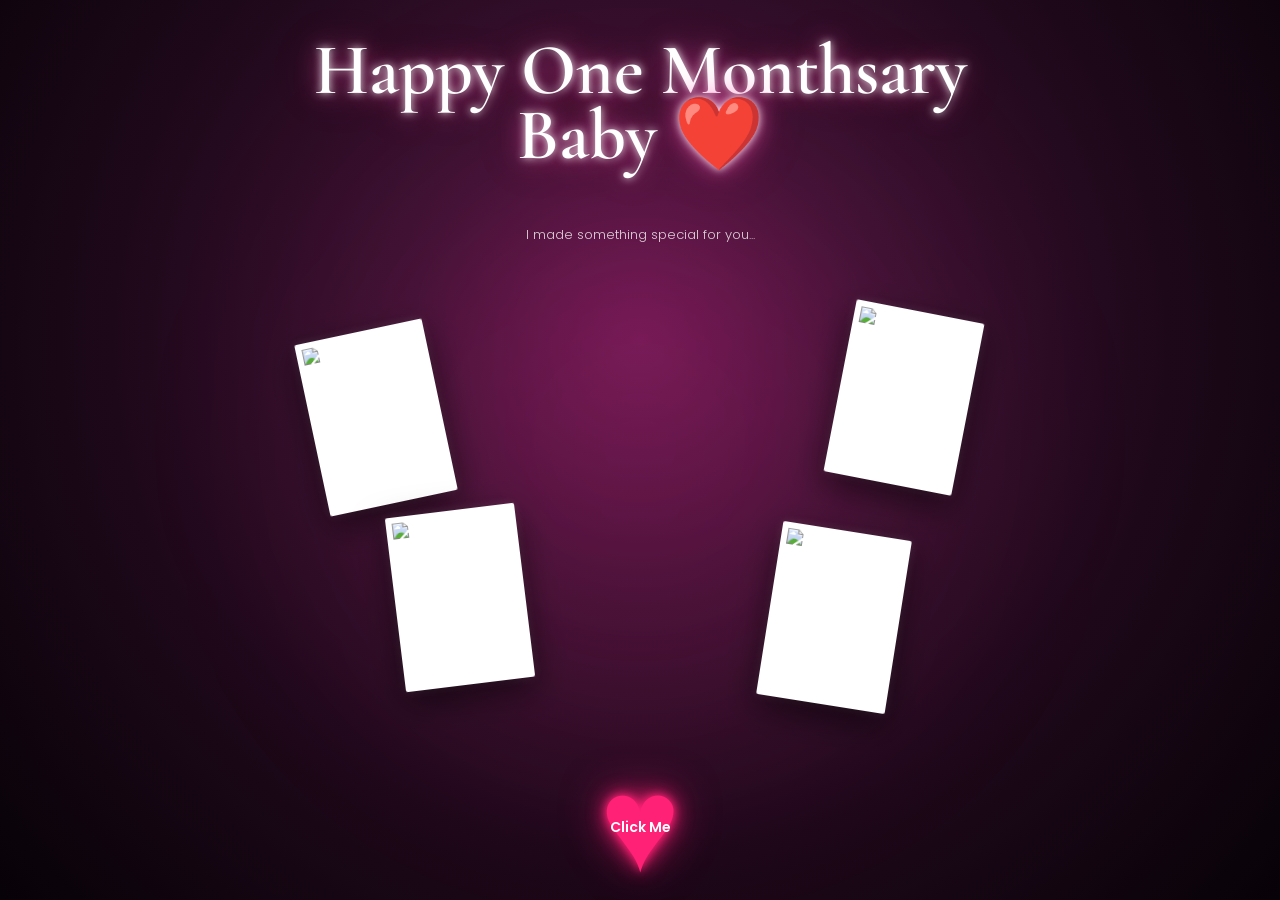
==== index.html @ 36be382c "Add files via upload" ====
<!DOCTYPE html>
<html lang="en">
<head>
    <meta charset="UTF-8">
    <meta name="viewport" content="width=device-width, initial-scale=1.0">
    <title>Happy One Monthsary ❤️</title>
    <link rel="stylesheet" href="style.css">
</head>

<body class="landing-page">

    <div id="floating-hearts"></div>

    <div class="stars"></div>

    <div class="landing-content">

        <h1 class="main-title">
            Happy One Monthsary Baby ❤️
        </h1>

        <p class="subtitle">
            I made something special for you...
        </p>

        <!-- Pictures -->
        <div class="photo-container">

            <div class="photo photo1">
                <img src="images/IMG_3896.JPG" alt="Us">
            </div>

            <div class="photo photo2">
                <img src="images/IMG_3900.JPG" alt="Us">
            </div>

            <div class="photo photo3">
                <img src="images/IMG_E3328.JPG" alt="Us">
            </div>

            <div class="photo photo4">
                <img src="images/IMG_E3347.JPG" alt="Us">
            </div>

        </div>

        <!-- Heart button -->
        <a href="letter.html" class="heart-button">
            <span>♥</span>
            <p>Click Me</p>
        </a>

    </div>

    <!-- Fireworks -->
    <canvas id="fireworks"></canvas>

    <!-- Hearts -->
    <div id="heart-container"></div>

    <!-- Music -->
    <audio id="backgroundMusic" loop>
        <source src="music/music.mp3" type="audio/mpeg">
    </audio>

    <script src="script.js"></script>

</body>
</html>
---- style.css ----
/* =========================================================
   MONTHSARY WEBSITE
   COMPLETE MOBILE-FIRST CSS
========================================================= */

@import url('https://fonts.googleapis.com/css2?family=Cormorant+Garamond:wght@400;500;600;700&family=Poppins:wght@300;400;500;600&display=swap');


/* =========================================================
   RESET
========================================================= */

* {
    margin: 0;
    padding: 0;
    box-sizing: border-box;
}

html {
    scroll-behavior: smooth;
}

body {
    width: 100%;
    min-height: 100dvh;

    overflow-x: hidden;

    font-family: "Poppins", sans-serif;

    background: #090309;
    color: white;
}

img {
    display: block;
    max-width: 100%;
}

a {
    -webkit-tap-highlight-color: transparent;
}


/* =========================================================
   LANDING PAGE
========================================================= */

.landing-page {
    width: 100%;
    min-height: 100dvh;

    position: relative;

    overflow: hidden;

    color: white;

    background:
        radial-gradient(
            circle at 50% 38%,
            #681a50 0%,
            #3e1233 27%,
            #1d0819 62%,
            #070207 100%
        );
}


/* Large central glow */

.landing-page::before {
    content: "";

    position: absolute;

    width: 520px;
    height: 520px;

    left: 50%;
    top: 180px;

    transform: translateX(-50%);

    background: rgba(255, 35, 145, 0.13);

    filter: blur(120px);

    border-radius: 50%;

    pointer-events: none;
}


/* =========================================================
   LANDING CONTENT
========================================================= */

.landing-content {
    width: 100%;
    max-width: 600px;

    height: 100dvh;
    min-height: 700px;

    margin: auto;

    position: relative;

    text-align: center;

    z-index: 10;
}


/* =========================================================
   TITLE
========================================================= */

.main-title {
    position: absolute;

    top: 38px;
    left: 50%;

    transform: translateX(-50%);

    width: 95%;

    font-family: "Cormorant Garamond", serif;

    font-size: clamp(44px, 12vw, 72px);

    line-height: 0.9;

    font-weight: 600;

    color: white;

    text-shadow:
        0 0 8px rgba(255,255,255,0.9),
        0 0 25px rgba(255,90,180,0.7),
        0 0 50px rgba(255,50,150,0.25);

    animation: titleAppear 1.5s ease both;

    z-index: 20;
}


/* =========================================================
   SUBTITLE
========================================================= */

.subtitle {
    position: absolute;

    top: 225px;
    left: 50%;

    transform: translateX(-50%);

    width: 100%;

    font-size: 13px;

    font-weight: 300;

    opacity: 0.8;

    z-index: 20;

    animation: fadeIn 2s ease both;
}


/* =========================================================
   PHOTO COLLAGE
========================================================= */

.photo-container {
    position: absolute;

    inset: 0;

    width: 100%;
    height: 100%;

    pointer-events: none;

    z-index: 8;
}


/* =========================================================
   ALL PHOTO FRAMES
========================================================= */

.photo {
    position: absolute;

    width: 115px;
    height: 155px;

    padding: 6px;

    background: white;

    border-radius: 2px;

    overflow: hidden;

    box-shadow:
        0 12px 35px rgba(0,0,0,0.55),
        0 0 10px rgba(255,255,255,0.12);

    transition:
        transform 0.4s ease;

    pointer-events: none;
}


.photo img {
    width: 100%;
    height: 100%;

    object-fit: cover;
}


/* =========================================================
   LANDING PHOTO 1
   Upper / left
========================================================= */

.photo1 {
    left: 4%;
    top: 320px;

    transform: rotate(-12deg);

    animation:
        photoFloat1 5s ease-in-out infinite,
        photoAppear 1s ease 0.2s both;
}


/* =========================================================
   LANDING PHOTO 2
   Upper / right
========================================================= */

.photo2 {
    right: 4%;
    top: 300px;

    transform: rotate(11deg);

    animation:
        photoFloat2 5s ease-in-out infinite,
        photoAppear 1s ease 0.4s both;
}


/* =========================================================
   LANDING PHOTO 3
   Lower / left
========================================================= */

.photo3 {
    left: 13%;
    top: 500px;

    transform: rotate(-7deg);

    animation:
        photoFloat3 5.5s ease-in-out infinite,
        photoAppear 1s ease 0.6s both;
}


/* =========================================================
   LANDING PHOTO 4
   Lower / right
========================================================= */

.photo4 {
    right: 11%;
    top: 515px;

    transform: rotate(9deg);

    animation:
        photoFloat4 5.5s ease-in-out infinite,
        photoAppear 1s ease 0.8s both;
}


/* =========================================================
   CLICK ME HEART
========================================================= */

.heart-button {
    position: fixed;

    left: 50%;
    bottom: 14px;

    transform: translateX(-50%);

    width: 135px;
    height: 125px;

    display: flex;

    justify-content: center;
    align-items: center;

    text-decoration: none;

    color: white;

    z-index: 100;

    animation:
        heartbeatButton 1.5s ease-in-out infinite;
}


/* Heart */

.heart-button span {
    position: absolute;

    font-size: 135px;

    line-height: 1;

    color: #ff2175;

    text-shadow:
        0 0 8px #ff2175,
        0 0 20px #ff2175,
        0 0 45px rgba(255,30,120,0.65);
}


/* Click Me */

.heart-button p {
    position: relative;

    z-index: 5;

    margin-top: 7px;

    font-size: 14px;

    font-weight: 600;

    color: white;
}


/* =========================================================
   FIREWORKS
========================================================= */

#fireworks {
    position: fixed;

    inset: 0;

    width: 100%;
    height: 100%;

    pointer-events: none;

    z-index: 3;
}


/* =========================================================
   HEART PARTICLES
========================================================= */

#heart-container {
    position: fixed;

    inset: 0;

    pointer-events: none;

    z-index: 6;

    overflow: hidden;
}


/* =========================================================
   LETTER PAGE
========================================================= */

.letter-page {
    width: 100%;

    min-height: 100dvh;

    position: relative;

    overflow-x: hidden;

    color: white;

    background:
        radial-gradient(
            circle at 50% 35%,
            #641947 0%,
            #3a102f 30%,
            #190718 65%,
            #070207 100%
        );
}


/* Letter background glow */

.letter-page::before {
    content: "";

    position: fixed;

    width: 450px;
    height: 450px;

    top: 25%;
    left: 50%;

    transform: translate(-50%, -50%);

    background:
        rgba(255,40,145,0.12);

    filter: blur(110px);

    border-radius: 50%;

    pointer-events: none;
}


/* =========================================================
   LETTER WRAPPER
========================================================= */

.letter-wrapper {
    position: relative;

    width: 100%;

    min-height: 100dvh;

    padding:
        50px 18px
        100px;

    display: flex;

    flex-direction: column;

    align-items: center;

    z-index: 10;
}


/* =========================================================
   LETTER CARD
========================================================= */

.letter {
    position: relative;

    width: 100%;

    max-width: 600px;

    padding:
        35px 22px;

    background:
        rgba(255,255,255,0.065);

    border:
        1px solid rgba(255,255,255,0.15);

    border-radius:
        20px;

    backdrop-filter:
        blur(15px);

    -webkit-backdrop-filter:
        blur(15px);

    box-shadow:
        0 20px 70px rgba(0,0,0,0.45);

    animation:
        letterAppear 1.2s ease both;

    z-index: 20;
}


/* =========================================================
   LETTER TITLE
========================================================= */

.letter h1 {
    font-family:
        "Cormorant Garamond",
        serif;

    font-size:
        clamp(38px, 10vw, 58px);

    line-height:
        1;

    text-align:
        center;

    margin-bottom:
        30px;

    text-shadow:
        0 0 20px rgba(255,100,180,0.35);
}


/* =========================================================
   LETTER TEXT
========================================================= */

.letter-text {
    font-family:
        "Cormorant Garamond",
        serif;

    font-size:
        clamp(20px, 5.3vw, 25px);

    line-height:
        1.7;

    text-align:
        left;
}


.letter-text p {
    margin-bottom:
        24px;
}


/* Signature */

.signature {
    text-align:
        right;

    font-style:
        italic;

    margin-top:
        35px;
}


/* =========================================================
   LETTER PHOTO FRAMES
========================================================= */

/*
   Add these five divs inside letter-wrapper:

   <div class="letter-photo frame1">
       <img src="images/letter1.jpg">
   </div>

   <div class="letter-photo frame2">
       <img src="images/letter2.jpg">
   </div>

   <div class="letter-photo frame3">
       <img src="images/letter3.jpg">
   </div>

   <div class="letter-photo frame4">
       <img src="images/letter4.jpg">
   </div>

   <div class="letter-photo frame5">
       <img src="images/letter5.jpg">
   </div>
*/


.letter-photo {
    position: absolute;

    width: 82px;
    height: 105px;

    padding: 5px;

    background: white;

    border-radius: 2px;

    box-shadow:
        0 8px 25px rgba(0,0,0,0.5);

    z-index: 15;

    overflow: hidden;
}


.letter-photo img {
    width: 100%;
    height: 100%;

    object-fit: cover;
}


/* Frame 1 */

.frame1 {
    left: 5%;
    top: 100px;

    transform:
        rotate(-12deg);
}


/* Frame 2 */

.frame2 {
    right: 4%;
    top: 180px;

    transform:
        rotate(10deg);
}


/* Frame 3 */

.frame3 {
    left: 2%;
    top: 390px;

    transform:
        rotate(8deg);
}


/* Frame 4 */

.frame4 {
    right: 3%;
    top: 500px;

    transform:
        rotate(-9deg);
}


/* Frame 5 */

.frame5 {
    left: 50%;
    bottom: 35px;

    transform:
        translateX(-50%)
        rotate(4deg);
}


/* =========================================================
   MORE BUTTON
========================================================= */

.more-button {
    position: relative;

    z-index: 30;

    margin-top:
        45px;

    padding:
        15px 25px;

    border:
        1px solid rgba(255,120,175,0.5);

    border-radius:
        50px;

    background:
        rgba(255,70,140,0.12);

    color:
        white;

    text-decoration:
        none;

    font-size:
        14px;

    backdrop-filter:
        blur(10px);

    -webkit-backdrop-filter:
        blur(10px);

    transition:
        0.3s ease;
}


.more-button:hover {
    background:
        #e91e63;

    border-color:
        #e91e63;

    transform:
        translateY(-3px);

    box-shadow:
        0 10px 30px rgba(233,30,99,0.4);
}


.more-button:active {
    transform:
        scale(0.94);
}


/* =========================================================
   FLOATING HEARTS — LETTER
========================================================= */

#floating-hearts {
    position: fixed;

    inset: 0;

    overflow: hidden;

    pointer-events: none;

    z-index: 5;
}


.floating-heart {
    position: fixed;

    bottom:
        -60px;

    color:
        rgba(255,120,185,0.45);

    pointer-events:
        none;

    animation:
        floatHeart linear forwards;
}


/* =========================================================
   REASONS PAGE
========================================================= */

.reasons-page {
    width: 100%;

    min-height: 100dvh;

    position: relative;

    overflow-x: hidden;

    color: white;

    background:
        radial-gradient(
            circle at 50% 40%,
            #621745 0%,
            #370e2d 30%,
            #180616 65%,
            #050105 100%
        );
}


.reasons-page::before {
    content: "";

    position: fixed;

    width: 500px;
    height: 500px;

    top: 40%;
    left: 50%;

    transform:
        translate(-50%, -50%);

    background:
        rgba(255,40,145,0.1);

    filter:
        blur(120px);

    border-radius:
        50%;

    pointer-events:
        none;
}


/* =========================================================
   REASONS HEADER
========================================================= */

.reasons-header {
    width: 100%;

    min-height:
        100dvh;

    padding:
        30px 20px;

    display:
        flex;

    flex-direction:
        column;

    justify-content:
        center;

    align-items:
        center;

    text-align:
        center;

    position:
        relative;

    z-index:
        10;
}


.reasons-header h1 {
    font-family:
        "Cormorant Garamond",
        serif;

    font-size:
        clamp(70px, 20vw, 120px);

    line-height:
        0.8;
}


.reasons-header h2 {
    font-family:
        "Cormorant Garamond",
        serif;

    font-size:
        clamp(35px, 9vw, 60px);

    color:
        #ff9bc2;

    margin-top:
        15px;
}


.reasons-header p {
    margin-top:
        60px;

    font-size:
        13px;

    opacity:
        0.55;

    animation:
        bounce 2s ease-in-out infinite;
}


/* =========================================================
   REASONS
========================================================= */

.reasons-container {
    width: 100%;

    padding:
        0 20px;

    position:
        relative;

    z-index:
        10;
}


.reason {
    width: 100%;

    min-height:
        100dvh;

    padding:
        30px 5px;

    display:
        flex;

    flex-direction:
        column;

    justify-content:
        center;

    align-items:
        center;

    text-align:
        center;

    opacity:
        0.15;

    transform:
        scale(0.88)
        translateY(30px);

    transition:
        opacity 1.2s ease,
        transform 1.2s ease;
}


.reason.active {
    opacity:
        1;

    transform:
        scale(1)
        translateY(0);
}


.reason span {
    font-family:
        "Cormorant Garamond",
        serif;

    font-size:
        28px;

    color:
        #ff7ead;

    margin-bottom:
        25px;

    text-shadow:
        0 0 15px rgba(255,70,150,0.5);
}


.reason p {
    font-family:
        "Cormorant Garamond",
        serif;

    font-size:
        clamp(27px, 7.5vw, 44px);

    line-height:
        1.3;

    max-width:
        700px;
}


/* =========================================================
   REASON HEARTS
========================================================= */

#reason-hearts {
    position: fixed;

    inset:
        0;

    overflow:
        hidden;

    pointer-events:
        none;

    z-index:
        4;
}


.reason-heart {
    position:
        fixed;

    bottom:
        -50px;

    color:
        rgba(255,90,160,0.3);

    animation:
        reasonHeartFloat linear forwards;
}


/* =========================================================
   FINAL MESSAGE
========================================================= */

.final-message {
    width:
        100%;

    min-height:
        100dvh;

    padding:
        30px;

    display:
        flex;

    flex-direction:
        column;

    justify-content:
        center;

    align-items:
        center;

    text-align:
        center;

    position:
        relative;

    z-index:
        10;
}


.final-message h1 {
    font-family:
        "Cormorant Garamond",
        serif;

    font-size:
        clamp(42px, 10vw, 75px);

    line-height:
        1.05;
}


.final-message p {
    margin-top:
        20px;

    font-size:
        16px;

    opacity:
        0.7;
}


.big-heart {
    margin-top:
        35px;

    font-size:
        120px;

    color:
        #e91e63;

    text-shadow:
        0 0 15px #e91e63,
        0 0 40px rgba(233,30,99,0.6);

    animation:
        heartbeatButton 1.5s ease-in-out infinite;
}


/* =========================================================
   ANIMATIONS
========================================================= */

@keyframes titleAppear {

    from {
        opacity: 0;

        transform:
            translateX(-50%)
            translateY(30px);
    }

    to {
        opacity: 1;

        transform:
            translateX(-50%)
            translateY(0);
    }
}


@keyframes fadeIn {

    from {
        opacity: 0;
    }

    to {
        opacity: 0.8;
    }
}


@keyframes photoAppear {

    from {
        opacity: 0;
        transform:
            scale(0.7)
            rotate(0deg);
    }

    to {
        opacity: 1;
    }
}


@keyframes photoFloat1 {

    0%, 100% {
        margin-top: 0;
    }

    50% {
        margin-top: -8px;
    }
}


@keyframes photoFloat2 {

    0%, 100% {
        margin-top: 0;
    }

    50% {
        margin-top: 10px;
    }
}


@keyframes photoFloat3 {

    0%, 100% {
        margin-top: 0;
    }

    50% {
        margin-top: -10px;
    }
}


@keyframes photoFloat4 {

    0%, 100% {
        margin-top: 0;
    }

    50% {
        margin-top: 8px;
    }
}


@keyframes heartbeatButton {

    0%, 100% {
        transform:
            translateX(-50%)
            scale(1);
    }

    50% {
        transform:
            translateX(-50%)
            scale(1.08);
    }
}


@keyframes letterAppear {

    from {
        opacity: 0;

        transform:
            translateY(35px);
    }

    to {
        opacity: 1;

        transform:
            translateY(0);
    }
}


@keyframes floatHeart {

    0% {
        transform:
            translateY(0)
            translateX(0)
            rotate(0deg)
            scale(0.7);

        opacity: 0;
    }

    15% {
        opacity: 0.7;
    }

    50% {
        transform:
            translateY(-50vh)
            translateX(25px)
            rotate(30deg)
            scale(1);
    }

    100% {
        transform:
            translateY(-120vh)
            translateX(-25px)
            rotate(70deg)
            scale(0.5);

        opacity: 0;
    }
}


@keyframes reasonHeartFloat {

    0% {
        transform:
            translateY(0)
            rotate(0deg);

        opacity: 0;
    }

    15% {
        opacity: 0.7;
    }

    100% {
        transform:
            translateY(-120vh)
            rotate(180deg);

        opacity: 0;
    }
}


@keyframes bounce {

    0%, 100% {
        transform:
            translateY(0);
    }

    50% {
        transform:
            translateY(10px);
    }
}


/* =========================================================
   MOBILE — MAIN PHONE LAYOUT
========================================================= */

@media (max-width: 600px) {

    .landing-content {
        width: 100%;

        height: 100dvh;

        min-height: 700px;
    }


    /* -------------------------
       TITLE
    ------------------------- */

    .main-title {
        top: 28px;

        font-size:
            clamp(43px, 12vw, 58px);
    }


    .subtitle {
        top: 210px;

        font-size:
            12px;
    }


    /* -------------------------
       LANDING PHOTOS
    ------------------------- */

    .photo {
        width:
            94px;

        height:
            128px;
    }


    /* Upper left */

    .photo1 {
        left:
            3%;

        top:
            285px;
    }


    /* Upper right */

    .photo2 {
        right:
            3%;

        top:
            275px;
    }


    /* Lower left */

    .photo3 {
        left:
            8%;

        top:
            445px;
    }


    /* Lower right */

    .photo4 {
        right:
            7%;

        top:
            465px;
    }


    /* -------------------------
       CLICK ME
    ------------------------- */

    .heart-button {
        bottom:
            8px;

        width:
            125px;

        height:
            115px;
    }


    .heart-button span {
        font-size:
            125px;
    }


    .heart-button p {
        font-size:
            13px;
    }


    /* -------------------------
       LETTER
    ------------------------- */

    .letter-wrapper {
        padding:
            40px 15px 100px;
    }


    .letter {
        padding:
            30px 20px;
    }


    .letter-text {
        font-size:
            20px;

        line-height:
            1.65;
    }


    /* -------------------------
       LETTER PHOTOS
    ------------------------- */

    .letter-photo {
        width:
            80px;

        height:
           100px;

        padding:
            4px;
    }


    .frame1 {
        left:
            1%;

        top:
            75px;
    }


    .frame2 {
        right:
            1%;

        top:
            180px;
    }


    .frame3 {
        left:
            1%;

        top:
            400px;
    }


    .frame4 {
        right:
            1%;

        top:
            560px;
    }


    .frame5 {
        left:
            50%;

        bottom:
            25px;
    }


    /* -------------------------
       REASONS
    ------------------------- */

    .reason {
        padding:
            20px 3px;
    }


    .reason p {
        font-size:
            clamp(26px, 7.5vw, 40px);
    }

}


/* =========================================================
   VERY SMALL PHONES
========================================================= */

@media (max-width: 380px) {

    .main-title {
        font-size:
            42px;
    }


    .subtitle {
        top:
            190px;
    }


    .photo {
        width:
            82px;

        height:
            112px;
    }


    .photo1 {
        left:
            2%;

        top:
            270px;
    }


    .photo2 {
        right:
            2%;

        top:
            265px;
    }


    .photo3 {
        left:
            7%;

        top:
            425px;
    }


    .photo4 {
        right:
            6%;

        top:
            440px;
    }


    .heart-button {
        width:
            115px;

        height:
            105px;
    }


    .heart-button span {
        font-size:
            115px;
    }


    .heart-button p {
        font-size:
            12px;
    }

}


/* =========================================================
   DESKTOP PREVIEW
========================================================= */

@media (min-width: 601px) {

    .landing-content {
        max-width:
            700px;

        min-height:
            750px;
    }


    .photo {
        width:
            130px;

        height:
            175px;
    }


    .photo1 {
        left:
            3%;

        top:
            330px;
    }


    .photo2 {
        right:
            3%;

        top:
            310px;
    }


    .photo3 {
        left:
            15%;

        top:
            510px;
    }


    .photo4 {
        right:
            13%;

        top:
            530px;
    }


    .letter {
        padding:
            50px 55px;
    }


    .letter-text {
        font-size:
            24px;
    }

}
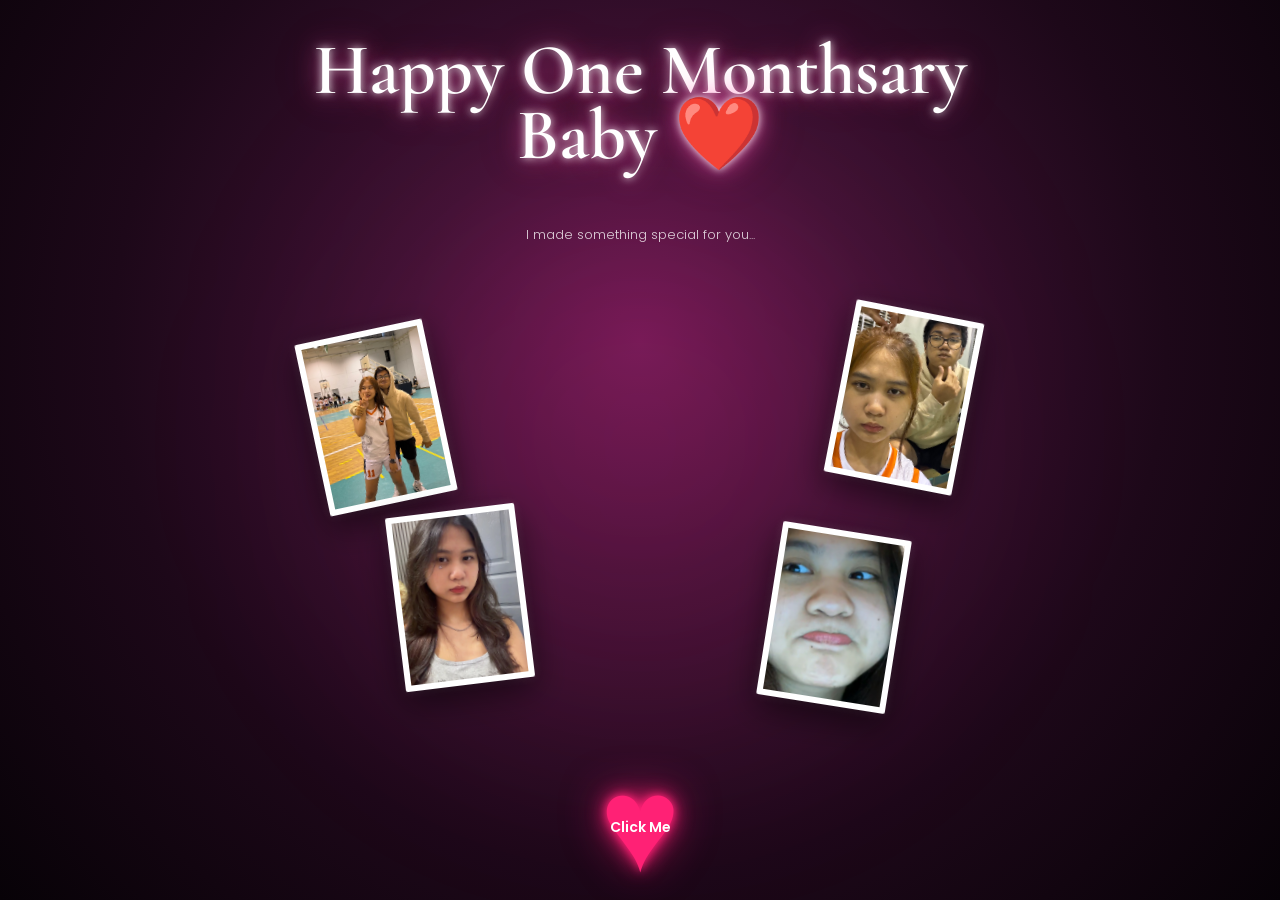
==== commit 961ddb49: "Update index.html" ====
--- a/index.html
+++ b/index.html
@@ -27,19 +27,19 @@
         <div class="photo-container">
 
             <div class="photo photo1">
-                <img src="images/IMG_3896.JPG" alt="Us">
+                <img src="IMG_3896.JPG" alt="Us">
             </div>
 
             <div class="photo photo2">
-                <img src="images/IMG_3900.JPG" alt="Us">
+                <img src="IMG_3900.JPG" alt="Us">
             </div>
 
             <div class="photo photo3">
-                <img src="images/IMG_E3328.JPG" alt="Us">
+                <img src="IMG_E3328.JPG" alt="Us">
             </div>
 
             <div class="photo photo4">
-                <img src="images/IMG_E3347.JPG" alt="Us">
+                <img src="IMG_E3347.JPG" alt="Us">
             </div>
 
         </div>
@@ -66,4 +66,4 @@
     <script src="script.js"></script>
 
 </body>
-</html>+</html>
